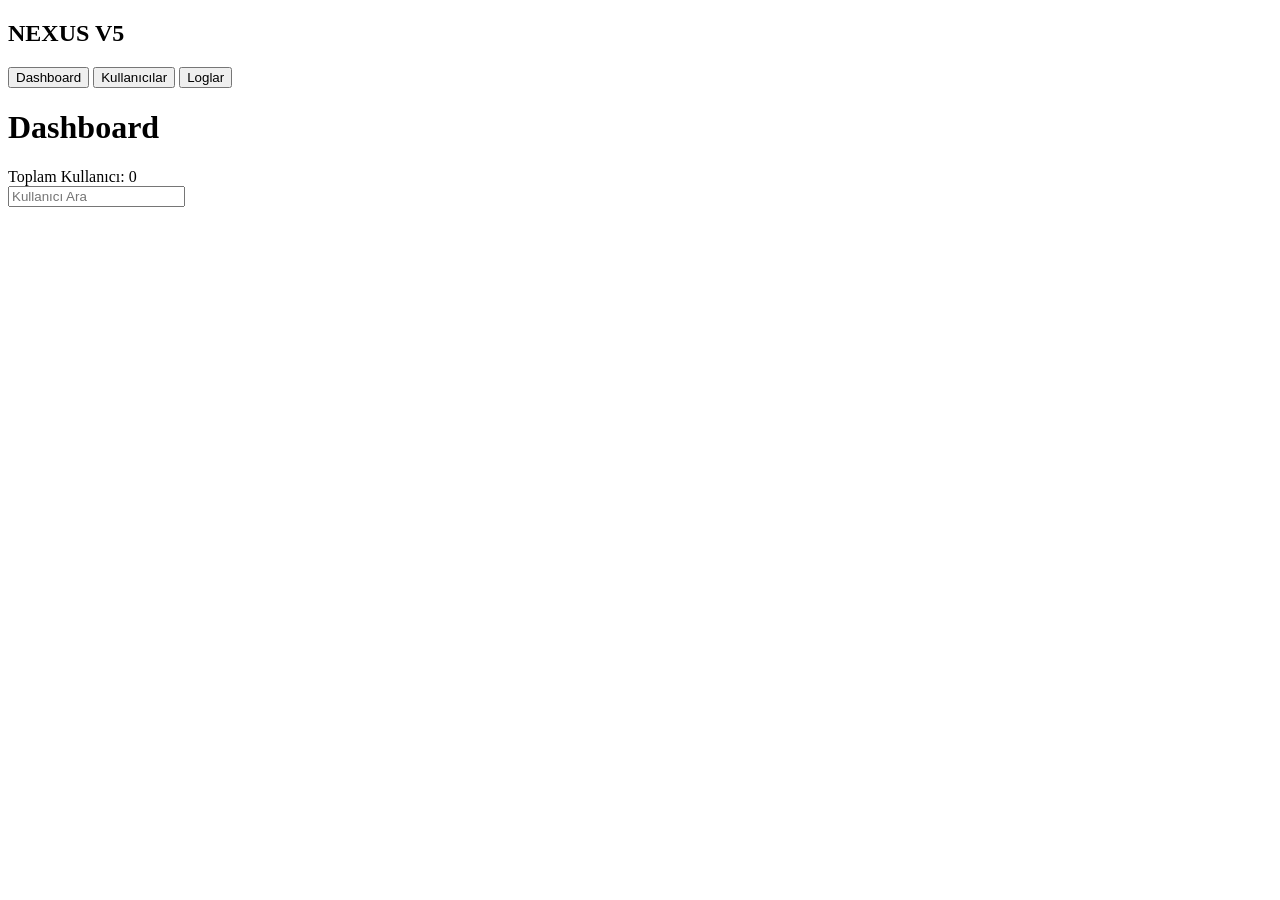
==== admin.html @ 91f97142 "Create admin.html" ====
<!DOCTYPE html>
<html lang="tr">

<head>

<meta charset="UTF-8">

<meta name="viewport"
content="width=device-width,initial-scale=1">

<title>Nexus V5 Admin</title>

<link rel="stylesheet" href="admin.css">

</head>

<body>

<div class="sidebar">

<h2>NEXUS V5</h2>

<button onclick="showTab('dashboard')">
Dashboard
</button>

<button onclick="showTab('users')">
Kullanıcılar
</button>

<button onclick="showTab('logs')">
Loglar
</button>

</div>

<div class="content">

<div id="dashboard"
class="tab active">

<h1>Dashboard</h1>

<div class="card">

Toplam Kullanıcı:

<span id="totalUsers">
0
</span>

</div>

</div>

<div id="users"
class="tab">

<input
id="searchUser"
placeholder="Kullanıcı Ara"
onkeyup="renderUsers()">

<table>

<tbody id="userTable">

</tbody>

</table>

</div>

<div id="logs"
class="tab">

<div id="logList">

</div>

</div>

</div>

<script src="admin.js"></script>

</body>

</html>
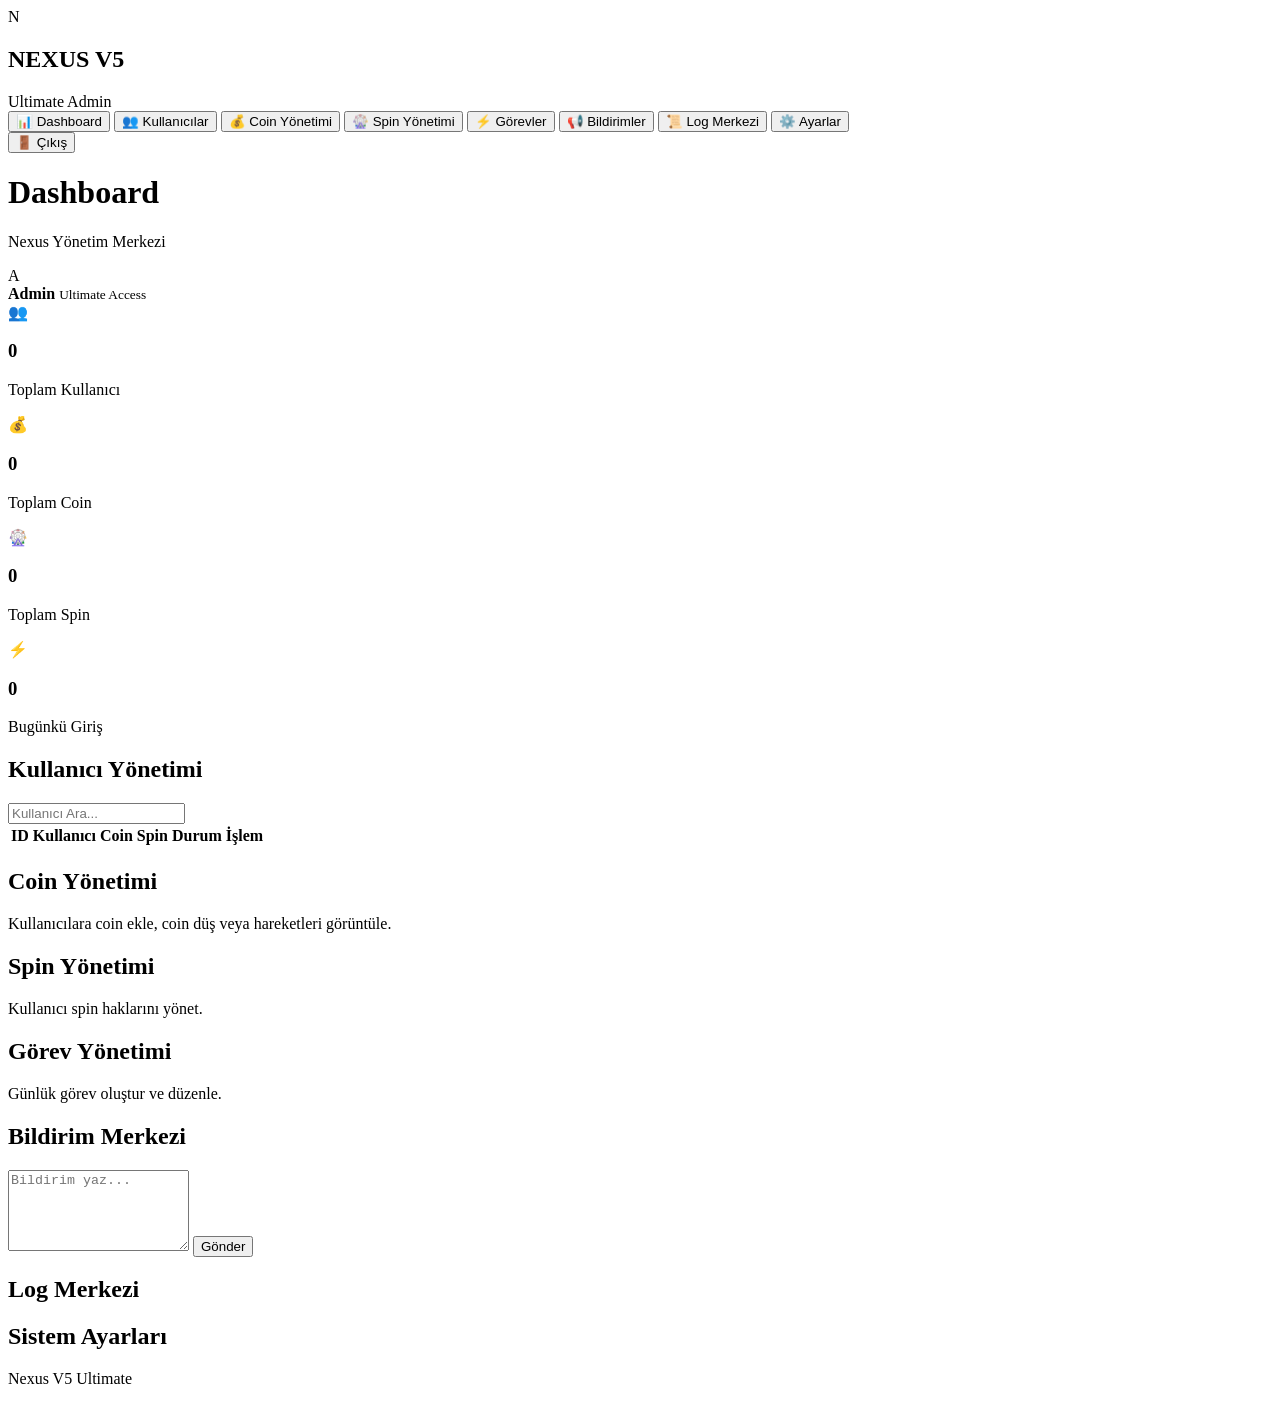
==== commit d7b457f6: "Update admin.html" ====
--- a/admin.html
+++ b/admin.html
@@ -1,89 +1,389 @@
 <!DOCTYPE html>
 <html lang="tr">
-
 <head>
 
 <meta charset="UTF-8">
-
-<meta name="viewport"
-content="width=device-width,initial-scale=1">
-
-<title>Nexus V5 Admin</title>
+<meta name="viewport" content="width=device-width, initial-scale=1.0">
+
+<title>Nexus V5 Ultimate Admin</title>
 
 <link rel="stylesheet" href="admin.css">
 
+<link rel="preconnect" href="https://fonts.googleapis.com">
+<link rel="preconnect" href="https://fonts.gstatic.com" crossorigin>
+
+<link href="https://fonts.googleapis.com/css2?family=Inter:wght@300;400;500;600;700&display=swap" rel="stylesheet">
+
 </head>
 
 <body>
 
-<div class="sidebar">
-
-<h2>NEXUS V5</h2>
-
-<button onclick="showTab('dashboard')">
-Dashboard
-</button>
-
-<button onclick="showTab('users')">
-Kullanıcılar
-</button>
-
-<button onclick="showTab('logs')">
-Loglar
-</button>
+<div class="layout">
+
+    <!-- SIDEBAR -->
+
+    <aside class="sidebar">
+
+        <div class="logo">
+
+            <div class="logo-icon">N</div>
+
+            <div>
+                <h2>NEXUS V5</h2>
+                <span>Ultimate Admin</span>
+            </div>
+
+        </div>
+
+        <nav>
+
+            <button class="menu-btn active"
+                    onclick="showSection('dashboard')">
+
+                📊 Dashboard
+
+            </button>
+
+            <button class="menu-btn"
+                    onclick="showSection('users')">
+
+                👥 Kullanıcılar
+
+            </button>
+
+            <button class="menu-btn"
+                    onclick="showSection('coins')">
+
+                💰 Coin Yönetimi
+
+            </button>
+
+            <button class="menu-btn"
+                    onclick="showSection('spins')">
+
+                🎡 Spin Yönetimi
+
+            </button>
+
+            <button class="menu-btn"
+                    onclick="showSection('tasks')">
+
+                ⚡ Görevler
+
+            </button>
+
+            <button class="menu-btn"
+                    onclick="showSection('notifications')">
+
+                📢 Bildirimler
+
+            </button>
+
+            <button class="menu-btn"
+                    onclick="showSection('logs')">
+
+                📜 Log Merkezi
+
+            </button>
+
+            <button class="menu-btn"
+                    onclick="showSection('settings')">
+
+                ⚙️ Ayarlar
+
+            </button>
+
+        </nav>
+
+        <button
+            class="logout-btn"
+            onclick="logout()">
+
+            🚪 Çıkış
+
+        </button>
+
+    </aside>
+
+    <!-- MAIN -->
+
+    <main class="main">
+
+        <!-- TOPBAR -->
+
+        <header class="topbar">
+
+            <div>
+
+                <h1 id="pageTitle">
+
+                    Dashboard
+
+                </h1>
+
+                <p>
+                    Nexus Yönetim Merkezi
+                </p>
+
+            </div>
+
+            <div class="admin-box">
+
+                <div class="avatar">
+
+                    A
+
+                </div>
+
+                <div>
+
+                    <strong>Admin</strong>
+                    <small>Ultimate Access</small>
+
+                </div>
+
+            </div>
+
+        </header>
+
+        <!-- DASHBOARD -->
+
+        <section id="dashboard"
+                 class="section active">
+
+            <div class="stats-grid">
+
+                <div class="stat-card">
+
+                    <span>👥</span>
+
+                    <h3 id="totalUsers">
+
+                        0
+
+                    </h3>
+
+                    <p>Toplam Kullanıcı</p>
+
+                </div>
+
+                <div class="stat-card">
+
+                    <span>💰</span>
+
+                    <h3 id="totalCoins">
+
+                        0
+
+                    </h3>
+
+                    <p>Toplam Coin</p>
+
+                </div>
+
+                <div class="stat-card">
+
+                    <span>🎡</span>
+
+                    <h3 id="totalSpins">
+
+                        0
+
+                    </h3>
+
+                    <p>Toplam Spin</p>
+
+                </div>
+
+                <div class="stat-card">
+
+                    <span>⚡</span>
+
+                    <h3 id="todayLogins">
+
+                        0
+
+                    </h3>
+
+                    <p>Bugünkü Giriş</p>
+
+                </div>
+
+            </div>
+
+        </section>
+
+        <!-- USERS -->
+
+        <section id="users"
+                 class="section">
+
+            <div class="card">
+
+                <div class="card-header">
+
+                    <h2>Kullanıcı Yönetimi</h2>
+
+                    <input
+                        type="text"
+                        id="userSearch"
+                        placeholder="Kullanıcı Ara..."
+                        onkeyup="renderUsers()">
+
+                </div>
+
+                <table>
+
+                    <thead>
+
+                    <tr>
+
+                        <th>ID</th>
+                        <th>Kullanıcı</th>
+                        <th>Coin</th>
+                        <th>Spin</th>
+                        <th>Durum</th>
+                        <th>İşlem</th>
+
+                    </tr>
+
+                    </thead>
+
+                    <tbody id="userTable">
+
+                    </tbody>
+
+                </table>
+
+            </div>
+
+        </section>
+
+        <!-- COINS -->
+
+        <section id="coins"
+                 class="section">
+
+            <div class="card">
+
+                <h2>Coin Yönetimi</h2>
+
+                <p>
+
+                    Kullanıcılara coin ekle,
+                    coin düş veya hareketleri görüntüle.
+
+                </p>
+
+            </div>
+
+        </section>
+
+        <!-- SPINS -->
+
+        <section id="spins"
+                 class="section">
+
+            <div class="card">
+
+                <h2>Spin Yönetimi</h2>
+
+                <p>
+
+                    Kullanıcı spin haklarını yönet.
+
+                </p>
+
+            </div>
+
+        </section>
+
+        <!-- TASKS -->
+
+        <section id="tasks"
+                 class="section">
+
+            <div class="card">
+
+                <h2>Görev Yönetimi</h2>
+
+                <p>
+
+                    Günlük görev oluştur ve düzenle.
+
+                </p>
+
+            </div>
+
+        </section>
+
+        <!-- NOTIFICATIONS -->
+
+        <section id="notifications"
+                 class="section">
+
+            <div class="card">
+
+                <h2>Bildirim Merkezi</h2>
+
+                <textarea
+                    id="notificationText"
+                    placeholder="Bildirim yaz..."
+                    rows="5"></textarea>
+
+                <button
+                    class="primary-btn"
+                    onclick="sendNotification()">
+
+                    Gönder
+
+                </button>
+
+            </div>
+
+        </section>
+
+        <!-- LOGS -->
+
+        <section id="logs"
+                 class="section">
+
+            <div class="card">
+
+                <h2>Log Merkezi</h2>
+
+                <div id="logContainer">
+
+                </div>
+
+            </div>
+
+        </section>
+
+        <!-- SETTINGS -->
+
+        <section id="settings"
+                 class="section">
+
+            <div class="card">
+
+                <h2>Sistem Ayarları</h2>
+
+                <p>
+
+                    Nexus V5 Ultimate
+
+                </p>
+
+            </div>
+
+        </section>
+
+    </main>
 
 </div>
 
-<div class="content">
-
-<div id="dashboard"
-class="tab active">
-
-<h1>Dashboard</h1>
-
-<div class="card">
-
-Toplam Kullanıcı:
-
-<span id="totalUsers">
-0
-</span>
-
-</div>
-
-</div>
-
-<div id="users"
-class="tab">
-
-<input
-id="searchUser"
-placeholder="Kullanıcı Ara"
-onkeyup="renderUsers()">
-
-<table>
-
-<tbody id="userTable">
-
-</tbody>
-
-</table>
-
-</div>
-
-<div id="logs"
-class="tab">
-
-<div id="logList">
-
-</div>
-
-</div>
-
-</div>
-
 <script src="admin.js"></script>
 
 </body>
-
 </html>
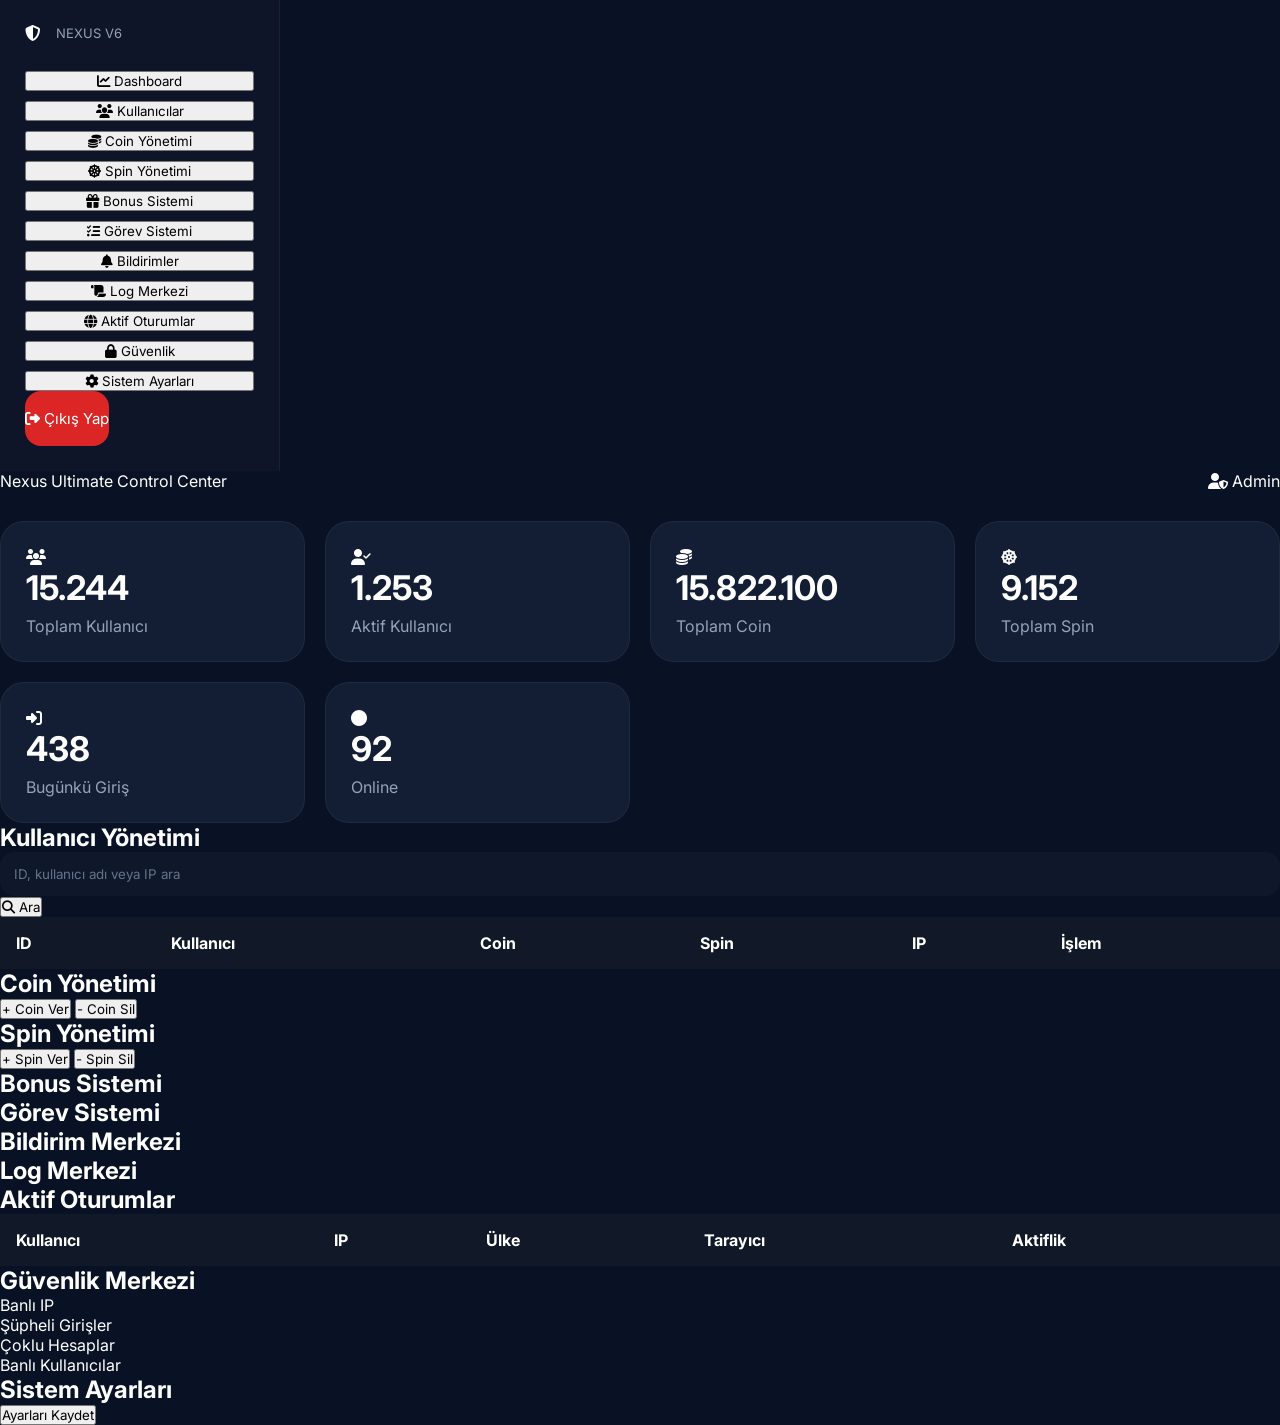
==== commit f1bbcadf: "Update admin.html" ====
--- a/admin.html
+++ b/admin.html
@@ -1,145 +1,132 @@
 <!DOCTYPE html>
 <html lang="tr">
 <head>
-
 <meta charset="UTF-8">
 <meta name="viewport" content="width=device-width, initial-scale=1.0">
 
-<title>Nexus V5 Ultimate Admin</title>
-
-<link rel="stylesheet" href="admin.css">
+<title>Nexus V6 Ultimate Admin</title>
+
+<link rel="stylesheet" href="css/admin.css">
 
 <link rel="preconnect" href="https://fonts.googleapis.com">
-<link rel="preconnect" href="https://fonts.gstatic.com" crossorigin>
-
-<link href="https://fonts.googleapis.com/css2?family=Inter:wght@300;400;500;600;700&display=swap" rel="stylesheet">
+<link href="https://fonts.googleapis.com/css2?family=Inter:wght@300;400;500;600;700;800&display=swap" rel="stylesheet">
+
+<link rel="stylesheet"
+href="https://cdnjs.cloudflare.com/ajax/libs/font-awesome/6.5.2/css/all.min.css">
 
 </head>
 
 <body>
 
-<div class="layout">
+<div class="admin-container">
 
     <!-- SIDEBAR -->
 
     <aside class="sidebar">
 
         <div class="logo">
-
-            <div class="logo-icon">N</div>
-
-            <div>
-                <h2>NEXUS V5</h2>
-                <span>Ultimate Admin</span>
-            </div>
-
+            <i class="fa-solid fa-shield-halved"></i>
+            <span>NEXUS V6</span>
         </div>
 
         <nav>
 
-            <button class="menu-btn active"
-                    onclick="showSection('dashboard')">
-
-                📊 Dashboard
-
-            </button>
-
-            <button class="menu-btn"
-                    onclick="showSection('users')">
-
-                👥 Kullanıcılar
-
-            </button>
-
-            <button class="menu-btn"
-                    onclick="showSection('coins')">
-
-                💰 Coin Yönetimi
-
-            </button>
-
-            <button class="menu-btn"
-                    onclick="showSection('spins')">
-
-                🎡 Spin Yönetimi
-
-            </button>
-
-            <button class="menu-btn"
-                    onclick="showSection('tasks')">
-
-                ⚡ Görevler
-
-            </button>
-
-            <button class="menu-btn"
-                    onclick="showSection('notifications')">
-
-                📢 Bildirimler
-
-            </button>
-
-            <button class="menu-btn"
-                    onclick="showSection('logs')">
-
-                📜 Log Merkezi
-
-            </button>
-
-            <button class="menu-btn"
-                    onclick="showSection('settings')">
-
-                ⚙️ Ayarlar
-
+            <button class="nav-btn active"
+            onclick="showTab('dashboard')">
+                <i class="fa-solid fa-chart-line"></i>
+                Dashboard
+            </button>
+
+            <button class="nav-btn"
+            onclick="showTab('users')">
+                <i class="fa-solid fa-users"></i>
+                Kullanıcılar
+            </button>
+
+            <button class="nav-btn"
+            onclick="showTab('coin')">
+                <i class="fa-solid fa-coins"></i>
+                Coin Yönetimi
+            </button>
+
+            <button class="nav-btn"
+            onclick="showTab('spin')">
+                <i class="fa-solid fa-dharmachakra"></i>
+                Spin Yönetimi
+            </button>
+
+            <button class="nav-btn"
+            onclick="showTab('bonus')">
+                <i class="fa-solid fa-gift"></i>
+                Bonus Sistemi
+            </button>
+
+            <button class="nav-btn"
+            onclick="showTab('tasks')">
+                <i class="fa-solid fa-list-check"></i>
+                Görev Sistemi
+            </button>
+
+            <button class="nav-btn"
+            onclick="showTab('notifications')">
+                <i class="fa-solid fa-bell"></i>
+                Bildirimler
+            </button>
+
+            <button class="nav-btn"
+            onclick="showTab('logs')">
+                <i class="fa-solid fa-scroll"></i>
+                Log Merkezi
+            </button>
+
+            <button class="nav-btn"
+            onclick="showTab('sessions')">
+                <i class="fa-solid fa-globe"></i>
+                Aktif Oturumlar
+            </button>
+
+            <button class="nav-btn"
+            onclick="showTab('security')">
+                <i class="fa-solid fa-lock"></i>
+                Güvenlik
+            </button>
+
+            <button class="nav-btn"
+            onclick="showTab('settings')">
+                <i class="fa-solid fa-gear"></i>
+                Sistem Ayarları
             </button>
 
         </nav>
 
-        <button
-            class="logout-btn"
-            onclick="logout()">
-
-            🚪 Çıkış
-
-        </button>
+        <div class="sidebar-bottom">
+
+            <button class="logout-btn">
+                <i class="fa-solid fa-right-from-bracket"></i>
+                Çıkış Yap
+            </button>
+
+        </div>
 
     </aside>
 
     <!-- MAIN -->
 
-    <main class="main">
+    <main class="main-content">
 
         <!-- TOPBAR -->
 
         <header class="topbar">
 
-            <div>
-
-                <h1 id="pageTitle">
-
-                    Dashboard
-
-                </h1>
-
-                <p>
-                    Nexus Yönetim Merkezi
-                </p>
-
-            </div>
-
-            <div class="admin-box">
-
-                <div class="avatar">
-
-                    A
-
-                </div>
-
-                <div>
-
-                    <strong>Admin</strong>
-                    <small>Ultimate Access</small>
-
+            <div class="page-title">
+                Nexus Ultimate Control Center
+            </div>
+
+            <div class="topbar-right">
+
+                <div class="admin-info">
+                    <i class="fa-solid fa-user-shield"></i>
+                    Admin
                 </div>
 
             </div>
@@ -148,65 +135,44 @@
 
         <!-- DASHBOARD -->
 
-        <section id="dashboard"
-                 class="section active">
+        <section id="dashboard" class="tab active">
 
             <div class="stats-grid">
 
                 <div class="stat-card">
-
-                    <span>👥</span>
-
-                    <h3 id="totalUsers">
-
-                        0
-
-                    </h3>
-
+                    <i class="fa-solid fa-users"></i>
+                    <h3>15.244</h3>
                     <p>Toplam Kullanıcı</p>
-
-                </div>
-
-                <div class="stat-card">
-
-                    <span>💰</span>
-
-                    <h3 id="totalCoins">
-
-                        0
-
-                    </h3>
-
+                </div>
+
+                <div class="stat-card">
+                    <i class="fa-solid fa-user-check"></i>
+                    <h3>1.253</h3>
+                    <p>Aktif Kullanıcı</p>
+                </div>
+
+                <div class="stat-card">
+                    <i class="fa-solid fa-coins"></i>
+                    <h3>15.822.100</h3>
                     <p>Toplam Coin</p>
-
-                </div>
-
-                <div class="stat-card">
-
-                    <span>🎡</span>
-
-                    <h3 id="totalSpins">
-
-                        0
-
-                    </h3>
-
+                </div>
+
+                <div class="stat-card">
+                    <i class="fa-solid fa-dharmachakra"></i>
+                    <h3>9.152</h3>
                     <p>Toplam Spin</p>
-
-                </div>
-
-                <div class="stat-card">
-
-                    <span>⚡</span>
-
-                    <h3 id="todayLogins">
-
-                        0
-
-                    </h3>
-
+                </div>
+
+                <div class="stat-card">
+                    <i class="fa-solid fa-right-to-bracket"></i>
+                    <h3>438</h3>
                     <p>Bugünkü Giriş</p>
-
+                </div>
+
+                <div class="stat-card">
+                    <i class="fa-solid fa-circle"></i>
+                    <h3>92</h3>
+                    <p>Online</p>
                 </div>
 
             </div>
@@ -215,20 +181,24 @@
 
         <!-- USERS -->
 
-        <section id="users"
-                 class="section">
-
-            <div class="card">
-
-                <div class="card-header">
-
+        <section id="users" class="tab">
+
+            <div class="panel">
+
+                <div class="panel-header">
                     <h2>Kullanıcı Yönetimi</h2>
+                </div>
+
+                <div class="search-bar">
 
                     <input
-                        type="text"
-                        id="userSearch"
-                        placeholder="Kullanıcı Ara..."
-                        onkeyup="renderUsers()">
+                    type="text"
+                    placeholder="ID, kullanıcı adı veya IP ara">
+
+                    <button>
+                        <i class="fa-solid fa-magnifying-glass"></i>
+                        Ara
+                    </button>
 
                 </div>
 
@@ -236,20 +206,150 @@
 
                     <thead>
 
+                        <tr>
+                            <th>ID</th>
+                            <th>Kullanıcı</th>
+                            <th>Coin</th>
+                            <th>Spin</th>
+                            <th>IP</th>
+                            <th>İşlem</th>
+                        </tr>
+
+                    </thead>
+
+                    <tbody id="usersTable">
+
+                    </tbody>
+
+                </table>
+
+            </div>
+
+        </section>
+
+        <!-- COIN -->
+
+        <section id="coin" class="tab">
+
+            <div class="panel">
+
+                <h2>Coin Yönetimi</h2>
+
+                <div class="admin-actions">
+
+                    <button class="success-btn">
+                        + Coin Ver
+                    </button>
+
+                    <button class="danger-btn">
+                        - Coin Sil
+                    </button>
+
+                </div>
+
+            </div>
+
+        </section>
+
+        <!-- SPIN -->
+
+        <section id="spin" class="tab">
+
+            <div class="panel">
+
+                <h2>Spin Yönetimi</h2>
+
+                <div class="admin-actions">
+
+                    <button class="success-btn">
+                        + Spin Ver
+                    </button>
+
+                    <button class="danger-btn">
+                        - Spin Sil
+                    </button>
+
+                </div>
+
+            </div>
+
+        </section>
+
+        <!-- BONUS -->
+
+        <section id="bonus" class="tab">
+
+            <div class="panel">
+
+                <h2>Bonus Sistemi</h2>
+
+            </div>
+
+        </section>
+
+        <!-- TASKS -->
+
+        <section id="tasks" class="tab">
+
+            <div class="panel">
+
+                <h2>Görev Sistemi</h2>
+
+            </div>
+
+        </section>
+
+        <!-- NOTIFICATIONS -->
+
+        <section id="notifications" class="tab">
+
+            <div class="panel">
+
+                <h2>Bildirim Merkezi</h2>
+
+            </div>
+
+        </section>
+
+        <!-- LOGS -->
+
+        <section id="logs" class="tab">
+
+            <div class="panel">
+
+                <h2>Log Merkezi</h2>
+
+                <div id="logsContainer">
+
+                </div>
+
+            </div>
+
+        </section>
+
+        <!-- SESSIONS -->
+
+        <section id="sessions" class="tab">
+
+            <div class="panel">
+
+                <h2>Aktif Oturumlar</h2>
+
+                <table>
+
+                    <thead>
+
                     <tr>
-
-                        <th>ID</th>
                         <th>Kullanıcı</th>
-                        <th>Coin</th>
-                        <th>Spin</th>
-                        <th>Durum</th>
-                        <th>İşlem</th>
-
+                        <th>IP</th>
+                        <th>Ülke</th>
+                        <th>Tarayıcı</th>
+                        <th>Aktiflik</th>
                     </tr>
 
                     </thead>
 
-                    <tbody id="userTable">
+                    <tbody id="sessionTable">
 
                     </tbody>
 
@@ -259,131 +359,59 @@
 
         </section>
 
-        <!-- COINS -->
-
-        <section id="coins"
-                 class="section">
-
-            <div class="card">
-
-                <h2>Coin Yönetimi</h2>
-
-                <p>
-
-                    Kullanıcılara coin ekle,
-                    coin düş veya hareketleri görüntüle.
-
-                </p>
-
-            </div>
-
-        </section>
-
-        <!-- SPINS -->
-
-        <section id="spins"
-                 class="section">
-
-            <div class="card">
-
-                <h2>Spin Yönetimi</h2>
-
-                <p>
-
-                    Kullanıcı spin haklarını yönet.
-
-                </p>
-
-            </div>
-
-        </section>
-
-        <!-- TASKS -->
-
-        <section id="tasks"
-                 class="section">
-
-            <div class="card">
-
-                <h2>Görev Yönetimi</h2>
-
-                <p>
-
-                    Günlük görev oluştur ve düzenle.
-
-                </p>
-
-            </div>
-
-        </section>
-
-        <!-- NOTIFICATIONS -->
-
-        <section id="notifications"
-                 class="section">
-
-            <div class="card">
-
-                <h2>Bildirim Merkezi</h2>
-
-                <textarea
-                    id="notificationText"
-                    placeholder="Bildirim yaz..."
-                    rows="5"></textarea>
-
-                <button
-                    class="primary-btn"
-                    onclick="sendNotification()">
-
-                    Gönder
-
+        <!-- SECURITY -->
+
+        <section id="security" class="tab">
+
+            <div class="panel">
+
+                <h2>Güvenlik Merkezi</h2>
+
+                <div class="security-grid">
+
+                    <div class="security-card">
+                        Banlı IP
+                    </div>
+
+                    <div class="security-card">
+                        Şüpheli Girişler
+                    </div>
+
+                    <div class="security-card">
+                        Çoklu Hesaplar
+                    </div>
+
+                    <div class="security-card">
+                        Banlı Kullanıcılar
+                    </div>
+
+                </div>
+
+            </div>
+
+        </section>
+
+        <!-- SETTINGS -->
+
+        <section id="settings" class="tab">
+
+            <div class="panel">
+
+                <h2>Sistem Ayarları</h2>
+
+                <button class="save-btn">
+                    Ayarları Kaydet
                 </button>
 
             </div>
 
         </section>
 
-        <!-- LOGS -->
-
-        <section id="logs"
-                 class="section">
-
-            <div class="card">
-
-                <h2>Log Merkezi</h2>
-
-                <div id="logContainer">
-
-                </div>
-
-            </div>
-
-        </section>
-
-        <!-- SETTINGS -->
-
-        <section id="settings"
-                 class="section">
-
-            <div class="card">
-
-                <h2>Sistem Ayarları</h2>
-
-                <p>
-
-                    Nexus V5 Ultimate
-
-                </p>
-
-            </div>
-
-        </section>
-
     </main>
 
 </div>
 
-<script src="admin.js"></script>
+<script src="js/admin.js"></script>
 
 </body>
 </html>
--- a/css/admin.css
+++ b/css/admin.css
@@ -0,0 +1,395 @@
+*{
+margin:0;
+padding:0;
+box-sizing:border-box;
+font-family:'Inter',sans-serif;
+}
+
+body{
+background:#081224;
+color:#fff;
+min-height:100vh;
+overflow:hidden;
+}
+
+/* LAYOUT */
+
+.layout{
+display:flex;
+height:100vh;
+}
+
+/* SIDEBAR */
+
+.sidebar{
+width:280px;
+background:rgba(15,23,42,.95);
+backdrop-filter:blur(20px);
+border-right:1px solid rgba(255,255,255,.05);
+display:flex;
+flex-direction:column;
+justify-content:space-between;
+padding:25px;
+}
+
+.logo{
+display:flex;
+align-items:center;
+gap:15px;
+margin-bottom:30px;
+}
+
+.logo-icon{
+width:55px;
+height:55px;
+border-radius:18px;
+background:#2563eb;
+display:flex;
+align-items:center;
+justify-content:center;
+font-size:24px;
+font-weight:700;
+}
+
+.logo h2{
+font-size:20px;
+}
+
+.logo span{
+color:#94a3b8;
+font-size:13px;
+}
+
+nav{
+display:flex;
+flex-direction:column;
+gap:10px;
+}
+
+.menu-btn{
+width:100%;
+height:55px;
+border:none;
+border-radius:16px;
+background:transparent;
+color:#cbd5e1;
+text-align:left;
+padding:0 20px;
+font-size:15px;
+cursor:pointer;
+transition:.3s;
+}
+
+.menu-btn:hover{
+background:#1e293b;
+color:#fff;
+}
+
+.menu-btn.active{
+background:#2563eb;
+color:#fff;
+}
+
+.logout-btn{
+height:55px;
+border:none;
+border-radius:16px;
+background:#dc2626;
+color:white;
+cursor:pointer;
+font-size:15px;
+transition:.3s;
+}
+
+.logout-btn:hover{
+background:#ef4444;
+}
+
+/* MAIN */
+
+.main{
+flex:1;
+padding:30px;
+overflow:auto;
+}
+
+/* TOPBAR */
+
+.topbar{
+display:flex;
+justify-content:space-between;
+align-items:center;
+margin-bottom:30px;
+}
+
+.topbar h1{
+font-size:32px;
+font-weight:700;
+}
+
+.topbar p{
+color:#94a3b8;
+margin-top:5px;
+}
+
+.admin-box{
+display:flex;
+align-items:center;
+gap:12px;
+background:#111827;
+padding:12px 18px;
+border-radius:16px;
+}
+
+.avatar{
+width:45px;
+height:45px;
+border-radius:50%;
+background:#2563eb;
+display:flex;
+align-items:center;
+justify-content:center;
+font-weight:700;
+}
+
+/* SECTIONS */
+
+.section{
+display:none;
+animation:fade .25s ease;
+}
+
+.section.active{
+display:block;
+}
+
+@keyframes fade{
+from{
+opacity:0;
+transform:translateY(10px);
+}
+to{
+opacity:1;
+transform:translateY(0);
+}
+}
+
+/* STATS */
+
+.stats-grid{
+display:grid;
+grid-template-columns:repeat(auto-fit,minmax(250px,1fr));
+gap:20px;
+}
+
+.stat-card{
+background:rgba(22,34,56,.85);
+backdrop-filter:blur(15px);
+border:1px solid rgba(255,255,255,.05);
+padding:25px;
+border-radius:24px;
+transition:.3s;
+}
+
+.stat-card:hover{
+transform:translateY(-6px);
+box-shadow:0 20px 40px rgba(37,99,235,.25);
+}
+
+.stat-card span{
+font-size:30px;
+display:block;
+margin-bottom:10px;
+}
+
+.stat-card h3{
+font-size:34px;
+margin-bottom:8px;
+}
+
+.stat-card p{
+color:#94a3b8;
+}
+
+/* CARD */
+
+.card{
+background:rgba(22,34,56,.85);
+backdrop-filter:blur(15px);
+border:1px solid rgba(255,255,255,.05);
+border-radius:24px;
+padding:25px;
+}
+
+/* TABLE */
+
+.card-header{
+display:flex;
+justify-content:space-between;
+align-items:center;
+margin-bottom:20px;
+gap:20px;
+}
+
+table{
+width:100%;
+border-collapse:collapse;
+}
+
+th{
+text-align:left;
+padding:16px;
+background:#111827;
+}
+
+td{
+padding:16px;
+border-bottom:1px solid rgba(255,255,255,.05);
+}
+
+tr:hover{
+background:rgba(255,255,255,.03);
+}
+
+/* INPUT */
+
+input,
+textarea{
+width:100%;
+padding:14px;
+border:none;
+outline:none;
+border-radius:14px;
+background:#0f172a;
+color:white;
+}
+
+input::placeholder,
+textarea::placeholder{
+color:#64748b;
+}
+
+textarea{
+resize:none;
+margin-top:15px;
+}
+
+/* BUTTON */
+
+.primary-btn{
+margin-top:15px;
+height:50px;
+padding:0 25px;
+border:none;
+border-radius:14px;
+background:#2563eb;
+color:white;
+cursor:pointer;
+font-size:15px;
+transition:.3s;
+}
+
+.primary-btn:hover{
+background:#3b82f6;
+}
+
+/* ACTION BUTTONS */
+
+.action-btn{
+padding:8px 14px;
+border:none;
+border-radius:10px;
+cursor:pointer;
+font-size:13px;
+margin-right:5px;
+transition:.2s;
+}
+
+.edit-btn{
+background:#2563eb;
+color:white;
+}
+
+.edit-btn:hover{
+background:#3b82f6;
+}
+
+.coin-btn{
+background:#10b981;
+color:white;
+}
+
+.coin-btn:hover{
+background:#34d399;
+}
+
+.ban-btn{
+background:#dc2626;
+color:white;
+}
+
+.ban-btn:hover{
+background:#ef4444;
+}
+
+/* LOGS */
+
+#logContainer{
+display:flex;
+flex-direction:column;
+gap:12px;
+margin-top:15px;
+}
+
+.log-item{
+background:#111827;
+padding:15px;
+border-radius:14px;
+}
+
+/* RESPONSIVE */
+
+@media(max-width:1200px){
+
+.sidebar{
+width:240px;
+}
+
+}
+
+@media(max-width:900px){
+
+.layout{
+flex-direction:column;
+}
+
+.sidebar{
+width:100%;
+height:auto;
+}
+
+.main{
+padding:15px;
+}
+
+.topbar{
+flex-direction:column;
+align-items:flex-start;
+gap:15px;
+}
+
+.card-header{
+flex-direction:column;
+align-items:stretch;
+}
+
+.stats-grid{
+grid-template-columns:1fr;
+}
+
+table{
+display:block;
+overflow-x:auto;
+}
+
+}
